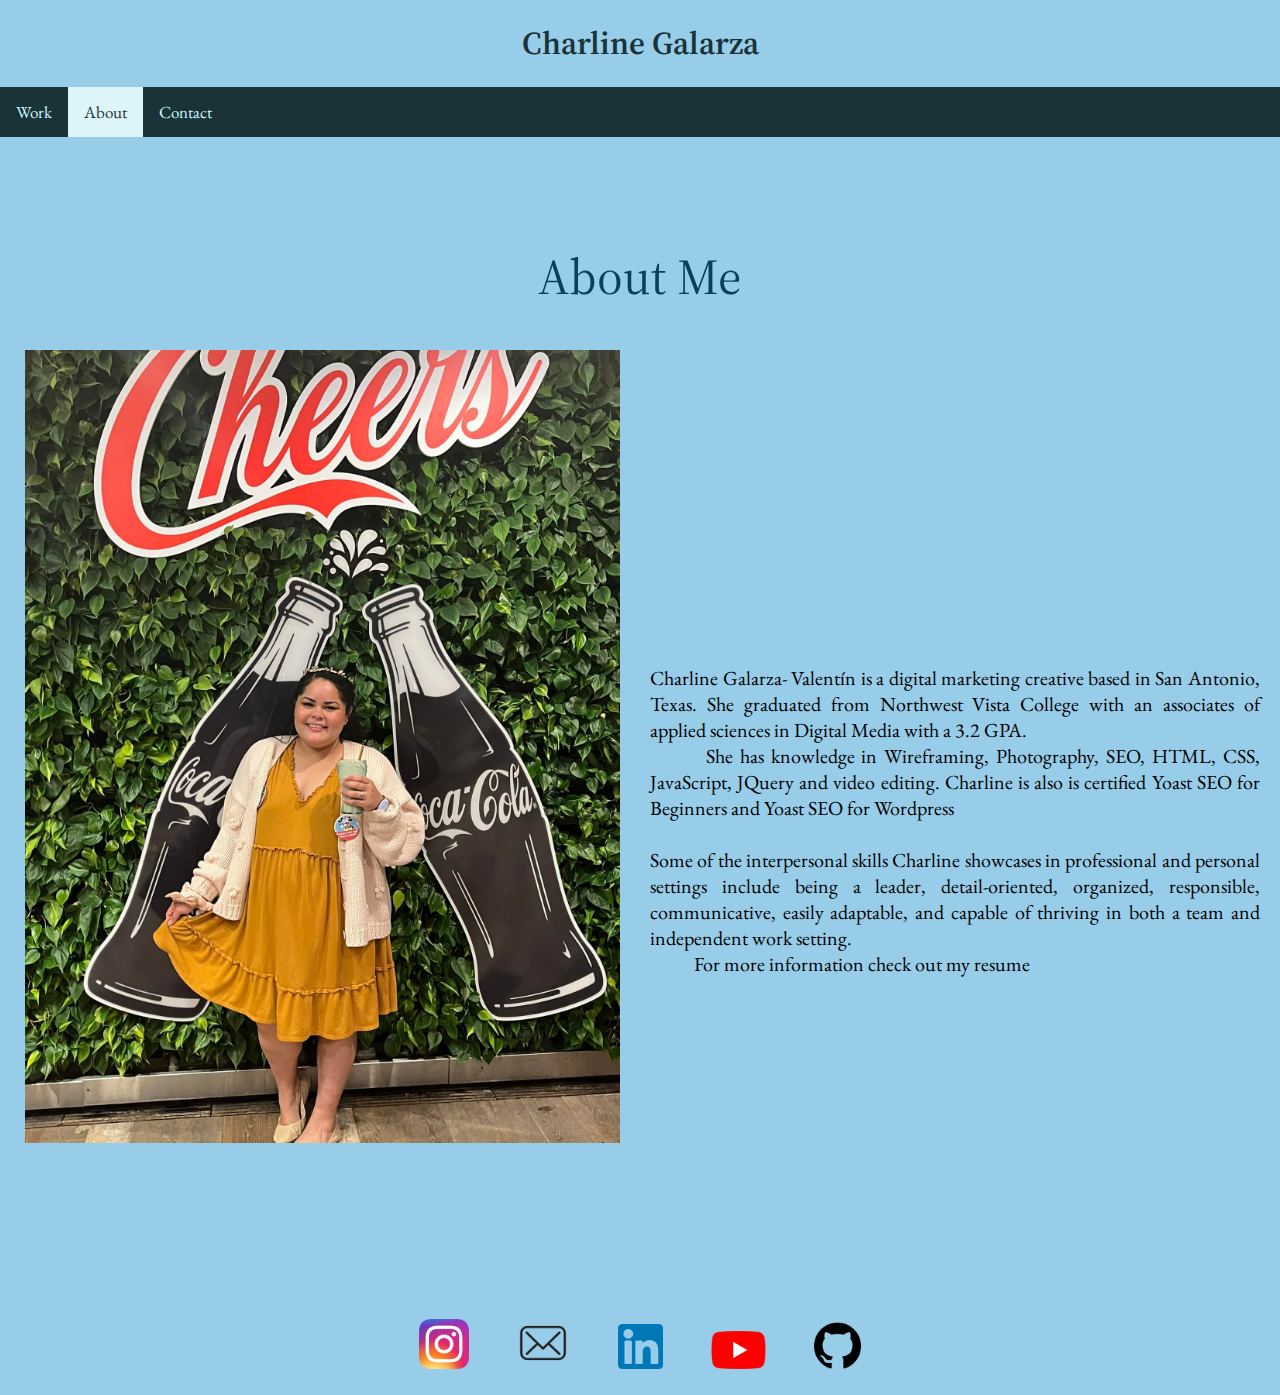
==== about.html @ fac3dc86 "djd" ====
<!doctype html>
<html>
<head>
<meta charset="UTF-8">
<title>About</title>
	<link href="Styles/main.css" type="text/css" rel="stylesheet">
		<meta name="viewport" content="width=device-width, initial-scale=1.0">
		<link rel="preconnect" href="https://fonts.googleapis.com"> 
		<link rel="preconnect" href="https://fonts.gstatic.com" crossorigin> 
		<link href="https://fonts.googleapis.com/css2?family=EB+Garamond:ital,wght@0,400;0,500;0,600;0,700;0,800;1,400;1,500;1,600;1,700;1,800&family=Source+Serif+Pro:ital,wght@0,200;0,300;0,400;0,600;0,700;0,900;1,200;1,300;1,400;1,600;1,700;1,900&display=swap" rel="stylesheet">
</head>

<body>
	<header>
		<h1 id="homehead"><a href="index.html"><center>Charline Galarza</center></a></h1>
		<ul>
  	<li><a href="work.html">Work</a></li>
  	<li><a class="active" href="about.html">About</a></li>
  	<li><a href="contact.html">Contact</a></li>
			</ul>	</header>
<br><br><br><br>
	
	<h1 id="aboutmetitle"><center><bold>About Me</bold></center></h1>
<div class="half"><img src="Assets/Images/aboutme.jpeg" alt="aboutme">
</div>
<div class="half">
   <p>Charline Galarza- Valentín is a digital marketing creative based in San Antonio, Texas. She graduated from Northwest Vista College with an associates of applied sciences in Digital Media with a 3.2 GPA. 
	   She has knowledge in Wireframing, Photography, SEO, HTML, CSS, JavaScript, JQuery and video editing. Charline is also is certified Yoast SEO for Beginners and Yoast SEO for Wordpress
	   
Some of the interpersonal skills Charline showcases in professional and personal settings include being a leader, detail-oriented, organized, responsible, communicative, easily adaptable, and capable of thriving in both a team and independent work setting.
	   For more information check out my resume 
</p> 
</div>

 <footer><center>
	<a href="https://www.instagram.com/ccharlinegg/" class="fa fa-instagram"><img src= "Assets/Images/instagram.png" alt="instagram" width="50px;"></a>
	<a href="mailto:galarzacharline@gmail.com" class="fa fa-mail"><img src= "Assets/Images/mail.png" alt="mail" width="52px;"></a>
	<a href="https://www.linkedin.com/in/charline-galarza-870868104/" class="fa fa-linkedin"><img src= "Assets/Images/linkedin.png" alt="linkedin" width="45px;"></a>	
	<a href="https://www.youtube.com/channel/UC9lhmbCnz0lOMgpok4j5u9Q" class="fa fa-youtube"><img src= "Assets/Images/youtube.png" alt="youtube" width="55px;"></a>
	<a href="https://github.com/thecharla90" class="fa fa-github"><img src= "Assets/Images/git.png" alt="github" width="47px;"></a>
</center></footer>
</body>
</html>
---- Styles/main.css ----
@charset "UTF-8";
* {
    box-sizing: border-box;
}

body{
	background-color:#98CDE9;
	background-repeat:no-repeat;
	background-size: auto;
	font-family: source-sans-pro, sans-serif;
	font-weight: 400;
	font-style: normal;
	margin: 0;
	width:100%;
	height:100%;
	x-overflow: hidden;
	y-overflow:hidden;
}

.homeimg after{  
  content: "";
  clear: both;
  display: flex;
  } 
 
.homeimg img{
  	float: left;
  	width: 700px;
  	padding: 5px;
	margin-right: 100px;
}

#hometitle, #web1kill, #aboutmetitle {
	font-size: 50px;
	color: #064159;
	font-family: 'Source Serif Pro', serif;
	font-weight: 400;
	text-align: center;
	
}
#hometext{
	font-size: 27px;
	font-family: 'EB Garamond', serif;
	text-align: center;
}



.expbutton{
	display: flex;
  	appearance: none;
  	background-color: #FFFFFF;
  	border-radius: 40em;
  	border-style: none;
  	box-shadow: #ADCFFF 0 -12px 6px inset;
  	box-sizing: border-box;
  	color: #000000;
  	cursor: pointer;
  	font-family: 'EB Garamond', serif;
  	font-size: 20px;
  	font-weight: 500;
  	letter-spacing: -.24px;
  	margin: 0;
  	outline: none;
  	padding: 1rem 1.3rem;
  	quotes: auto;
  	text-align: center;
	justify-content: center;
  	text-decoration: none;
  	transition: all .15s;
  	user-select: none;
  	-webkit-user-select: none;
  	touch-action: manipulation;
}

.expbutton:hover {
  	background-color: white;
  	box-shadow: #ADCFFF 0 -6px 8px inset;
  	transform: scale(1.125);
}

.expbutton:active {
  	transform: scale(1.025);
}

@media {
  .expbutton {
    	font-size: 1.5rem;
    	padding: .75rem 2rem;
  }
}

footer .fa {
 	padding: 20px;
 	font-size: 30px;
  	width: 30px;
  	text-align: center;
  	text-decoration: none;
  	margin: 5px 2px;
  	border-radius: 50%;
}

.fa:hover {
    opacity: 0.10;
}

ul {
	font-family: 'EB Garamond', serif;
  	font-size: 17px;
  	font-weight: 400;
  	list-style-type: none;
 	 margin: 0;
 	 padding: 0;
 	 overflow: hidden;
  background-color: #1A3338;
}

li {
  float: left;
}

li a {
  display: block;
  color: #CCF5FE;
  text-align: center;
  padding: 14px 16px;
  text-decoration: none;
}

li a:hover:not(.active) {
  background-color: #628FAD;
}

.active {
  background-color: #DDF4F9;
	color: #1A3338;
}

#homehead a{
	color: #1A3338;
  	text-decoration: none;
	font-family: 'Source Serif Pro', serif;
	font-weight: 600;
}
#homehead a:hover{
	color: #CCF5FE;
  	text-decoration: none;
}


.main {
  max-width: 1000px;
  margin: auto;
  clear: both;
}

.row{
  margin: 10px -16px;
}

.row,
.row > .column {
  padding: 8px;
}

.column {
  float: left;
  width: 33.33%;
  display: none; 
}

.row:after {
  content: "";
  display: table;
  clear: both;
}

.content {
  background-color: white;
  padding: 10px;
}

.show{
  display: block;
}

.btn {
  border: none;
  outline: none;
  padding: 12px 16px;
  background-color: white;
  cursor: pointer;
}

.btn:hover {
  background-color: #ddd;
}

.btn.active {
  background-color: #666;
  color: white;
}

#buttkill{
		text-align: center;
}

.webutton{
  align-items: center;
  appearance: none;
  background-color: #FCFCFD;
  border-radius: 4px;
  border-width: 0;
  box-shadow: rgba(45, 35, 66, 0.4) 0 2px 4px,rgba(45, 35, 66, 0.3) 0 7px 13px -3px,#D6D6E7 0 -3px 0 inset;
  box-sizing: border-box;
  color: #36395A;
  cursor: pointer;
  display: inline-flex;
  font-family: "JetBrains Mono",monospace;
  height: 48px;
  justify-content: center;
  line-height: 1;
  list-style: none;
  overflow: hidden;
  padding-left: 16px;
  padding-right: 16px;
  position: relative;
  text-decoration: none;
  transition: box-shadow .15s,transform .15s;
  user-select: none;
  -webkit-user-select: none;
  touch-action: manipulation;
  white-space: nowrap;
  will-change: box-shadow,transform;
  font-size: 18px;
}

.webutton:focus {
  box-shadow: #D6D6E7 0 0 0 1.5px inset, rgba(45, 35, 66, 0.4) 0 2px 4px, rgba(45, 35, 66, 0.3) 0 7px 13px -3px, #D6D6E7 0 -3px 0 inset;
}

.webutton:hover {
  box-shadow: rgba(45, 35, 66, 0.4) 0 4px 8px, rgba(45, 35, 66, 0.3) 0 7px 13px -3px, #D6D6E7 0 -3px 0 inset;
  transform: translateY(-2px);
}

.webutton:active {
  box-shadow: #D6D6E7 0 3px 7px inset;
  transform: translateY(2px);
}

dl{
	display: block;
	padding: 40px;
	background:#237090;
	text-align: center;
	
}
dt img{
	display:table;
    margin:0px auto 0px auto;
}

.half {
  margin: 20px;
	padding-bottom: 300px;
            text-align: center;
	
}
.half img{
	width: 50%;
 	float: left; 
     margin: 5px;
	padding-right: 25px;
}

.half p{
	text-align:justify;
	padding-left: 20px;
	white-space: pre-wrap;
	font-size: 20px;
	font-family: 'EB Garamond', serif;

}


#contact{
	text-align: center
}

input[type=text], select, textarea {
  width: 100%;
  padding: 12px;
  border: 1px solid #ccc;
  border-radius: 4px;
  box-sizing: border-box;
  margin-top: 6px;
  margin-bottom: 16px;
  resize: vertical;
}

input[type=submit] {
  background-color:#1A3338;
  color:white;
  padding: 12px 20px;
  border: none;
  border-radius: 4px;
  cursor: pointer;
}

input[type=submit]:hover {
  background-color:#9CD0E9;
	color: #1A3338;
}

.contactform {
  border-radius: 5px;
  background-color: #f2f2f2;
  padding: 20px;
}


.resume img  {
	width: 80%;
   height: 80%;
	display: block;
	padding-top: 100px;
  margin-left: auto;
  margin-right: auto;
   right: 0;
   left: 0;
   top: 0;
   bottom: 0;
}
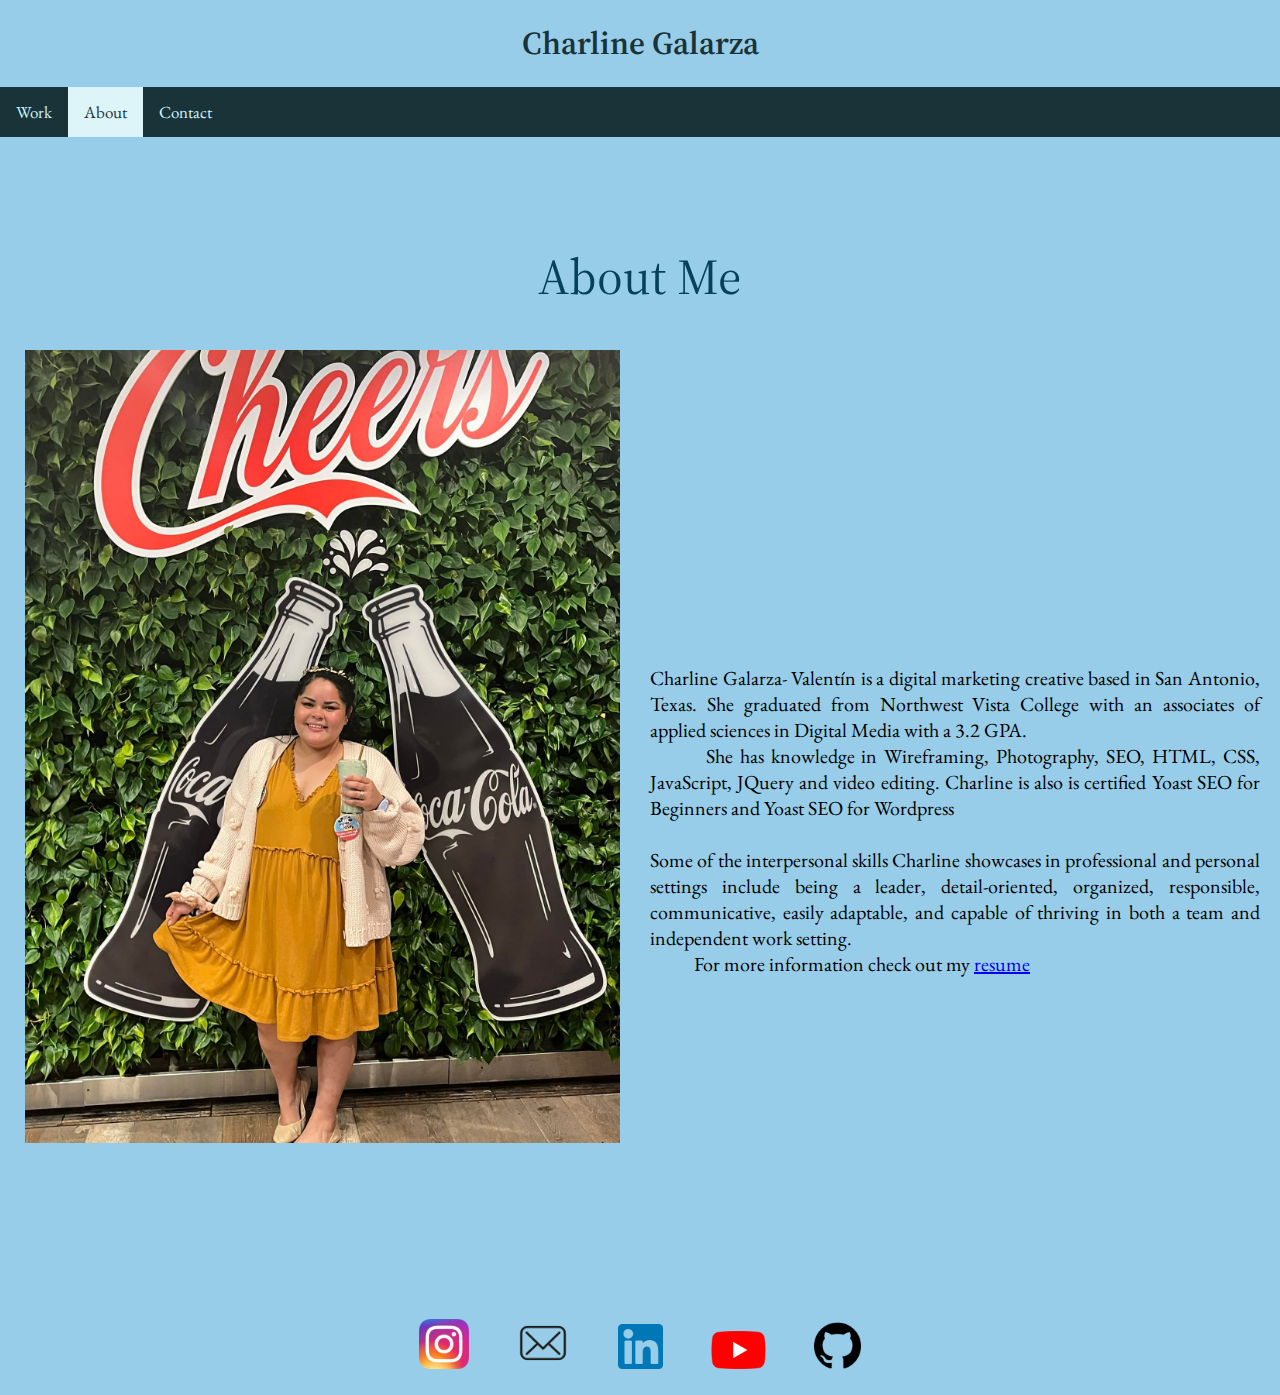
==== commit aa0518d8: "submit" ====
--- a/about.html
+++ b/about.html
@@ -28,11 +28,11 @@
 	   She has knowledge in Wireframing, Photography, SEO, HTML, CSS, JavaScript, JQuery and video editing. Charline is also is certified Yoast SEO for Beginners and Yoast SEO for Wordpress
 	   
 Some of the interpersonal skills Charline showcases in professional and personal settings include being a leader, detail-oriented, organized, responsible, communicative, easily adaptable, and capable of thriving in both a team and independent work setting.
-	   For more information check out my resume 
+	   For more information check out my <a href="resume.html">resume</a>
 </p> 
 </div>
 
- <footer><center>
+<footer><center>
 	<a href="https://www.instagram.com/ccharlinegg/" class="fa fa-instagram"><img src= "Assets/Images/instagram.png" alt="instagram" width="50px;"></a>
 	<a href="mailto:galarzacharline@gmail.com" class="fa fa-mail"><img src= "Assets/Images/mail.png" alt="mail" width="52px;"></a>
 	<a href="https://www.linkedin.com/in/charline-galarza-870868104/" class="fa fa-linkedin"><img src= "Assets/Images/linkedin.png" alt="linkedin" width="45px;"></a>	
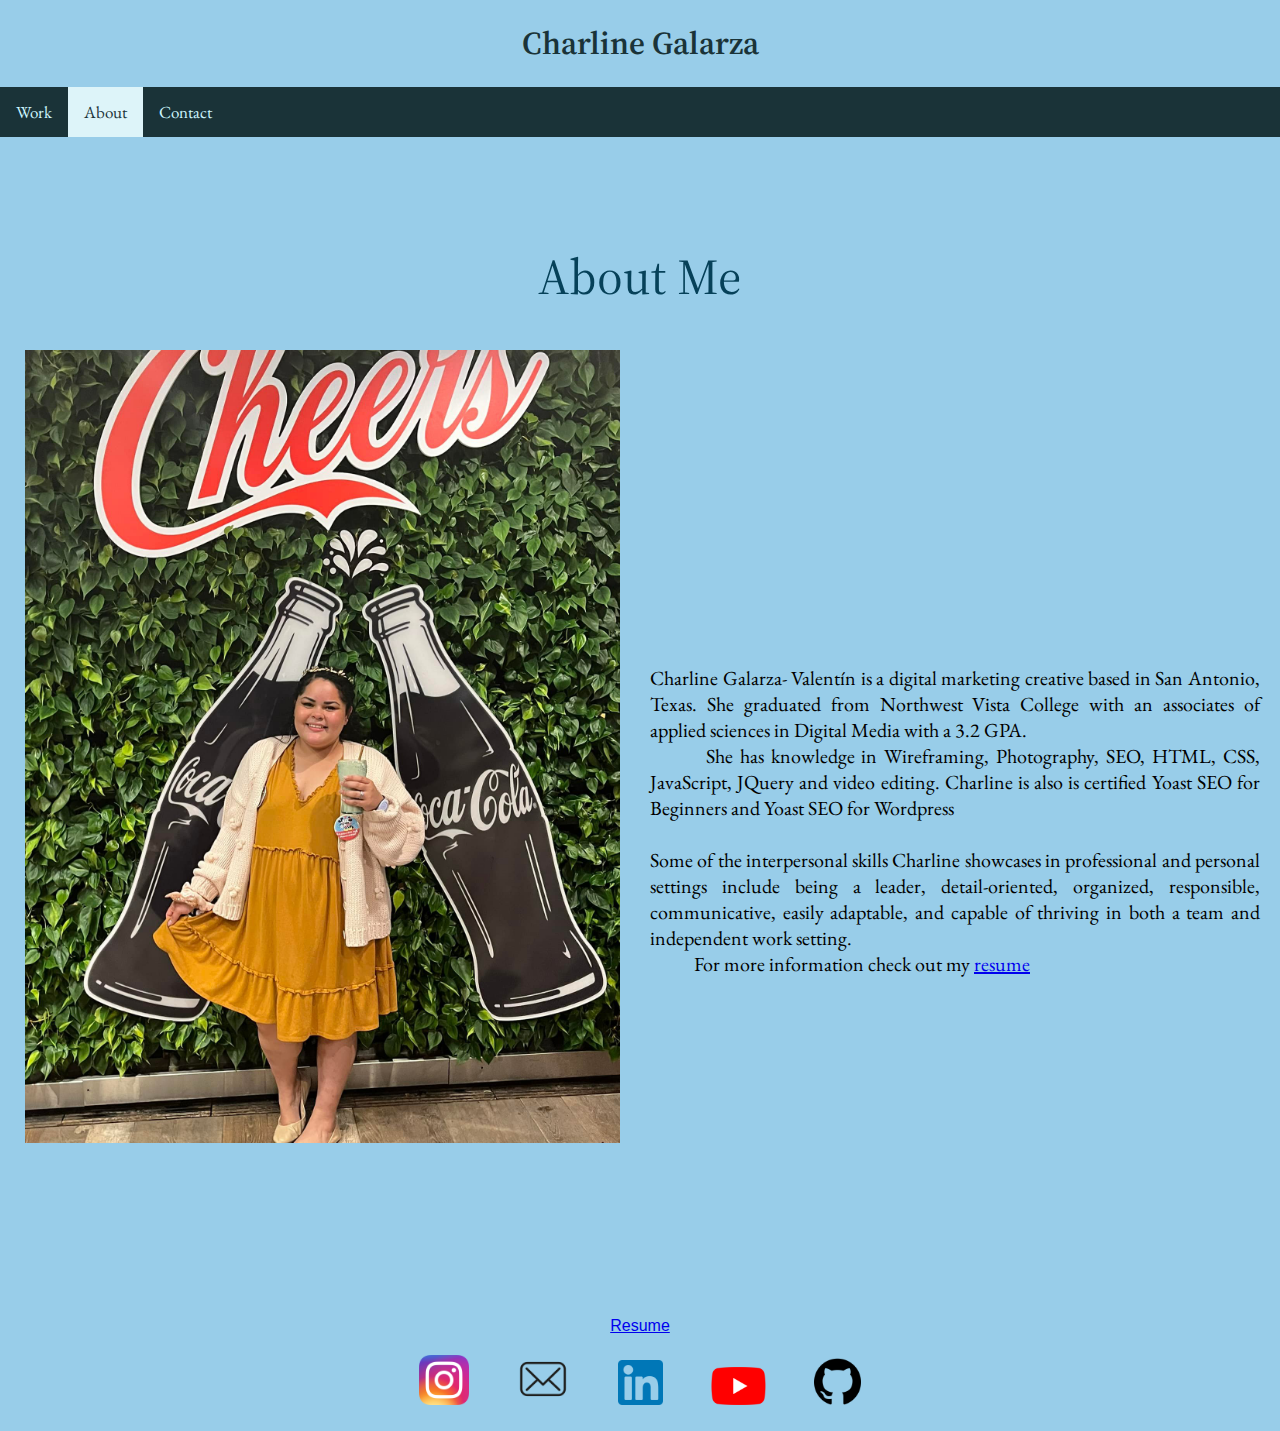
==== commit 882d55a7: "footer" ====
--- a/about.html
+++ b/about.html
@@ -33,7 +33,8 @@
 </div>
 
 <footer><center>
-	<a href="https://www.instagram.com/ccharlinegg/" class="fa fa-instagram"><img src= "Assets/Images/instagram.png" alt="instagram" width="50px;"></a>
+		<a href="resume.html">Resume</a><br><br>
+	<a href="https://www.instagram.com/charlinegv/" class="fa fa-instagram"><img src= "Assets/Images/instagram.png" alt="instagram" width="50px;"></a>
 	<a href="mailto:galarzacharline@gmail.com" class="fa fa-mail"><img src= "Assets/Images/mail.png" alt="mail" width="52px;"></a>
 	<a href="https://www.linkedin.com/in/charline-galarza-870868104/" class="fa fa-linkedin"><img src= "Assets/Images/linkedin.png" alt="linkedin" width="45px;"></a>	
 	<a href="https://www.youtube.com/channel/UC9lhmbCnz0lOMgpok4j5u9Q" class="fa fa-youtube"><img src= "Assets/Images/youtube.png" alt="youtube" width="55px;"></a>
--- a/Styles/main.css
+++ b/Styles/main.css
@@ -30,7 +30,7 @@
 	margin-right: 100px;
 }
 
-#hometitle, #web1kill, #aboutmetitle {
+#hometitle, #web1kill, #aboutmetitle, #portraititle, #stilltitle, #design1, #contact {
 	font-size: 50px;
 	color: #064159;
 	font-family: 'Source Serif Pro', serif;
@@ -331,4 +331,30 @@
    left: 0;
    top: 0;
    bottom: 0;
-}+}
+
+
+
+.portraits, .stillife {
+	display: block;
+	max-width: 800px;
+	margin: 0 auto;
+	text-align: center;
+}
+.small {
+	width: 180px;
+	height: auto;
+	position: relative;
+	margin: 3px;
+	border-radius: 5px;
+}
+.small:hover {
+	-webkit-transform: scale(1.03, 1.03);
+	transform: scale(1.03, 1.03);
+}
+
+a div {
+	position: relative;
+	margin: auto auto;
+	text-align: center;
+}
